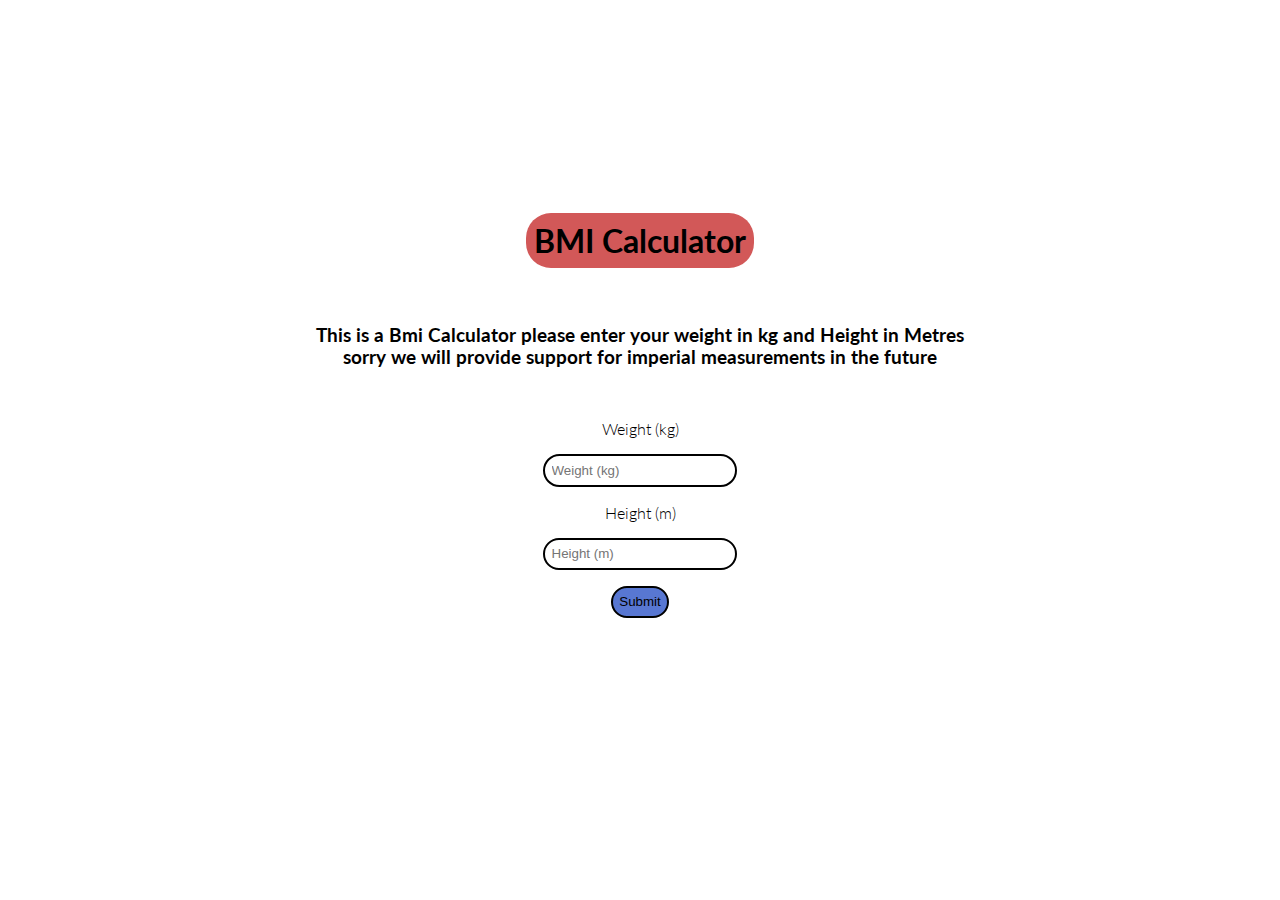
==== index.html @ 0bbd0216 "aaaaa" ====
<!DOCTYPE html>
<html lang="en">
<head>
    <meta charset="UTF-8">
    <meta name="viewport" content="width=device-width, initial-scale=1.0">
    <title>BMI Calculator</title>
    <link rel="stylesheet" href="style.css">
    <link rel="preconnect" href="https://fonts.googleapis.com">
<link rel="preconnect" href="https://fonts.gstatic.com" crossorigin>
<link href="https://fonts.googleapis.com/css2?family=Lato:ital,wght@0,100;0,300;0,400;0,700;0,900;1,100;1,300;1,400;1,700;1,900&display=swap" rel="stylesheet">
</head>
<body>
    <main id="mainmeat"> 
        <h1>BMI Calculator</h1>
        <h3>This is a Bmi Calculator please enter your weight in kg and Height in Metres <br> sorry we will provide support for imperial measurements in the future</h3>
        <form id="data" action="results.html" method="get"></form>
            <label id="weightlabel">Weight (kg)</label>
            <input type="text" id="weightinput" placeholder="Weight (kg)" required>
            <label id="heightlabel">Height (m)</label>
            <input type="text" id="heightinput" placeholder="Height (m)" required>
            <button type="submit" id="submitbtn" onclick="storeDATA()">Submit</button>
        </form>
    </main>
    <script src="main.js"></script>
</body>
</html>
---- style.css ----
#mainmeat{
    display:flex;
    flex-direction: column;
    align-items: center;
    text-align: center;
    gap: 1rem;
    font-family: "Lato", sans-serif;
    font-weight: 300;
    font-style: normal;
}

body{
    margin:0;
    padding: 0;
    display:flex;
    height: 90vh;
    align-items:center;
    justify-content: center;
}

h1 {
    background-color: rgb(210, 88, 88);
    display: inline-block;
    padding: 0.25em;
    border-radius: 25px;
    
}

input {
    border-radius: 25px;
    padding: 0.5em;
    border-color: black;
    border-style: solid;
}

#submitbtn{
    border-radius: 25px;
    padding: 0.5em;
    border-color: black;
    border-style: solid;
    background-color: rgb(88, 119, 210);
}

#submitbtn:hover{
    background-color: rgb(99, 131, 229);
}

@media (min-width:1920px) {
#mainmeat {
    transform-origin: center;
    transform: scale(3);
}
}
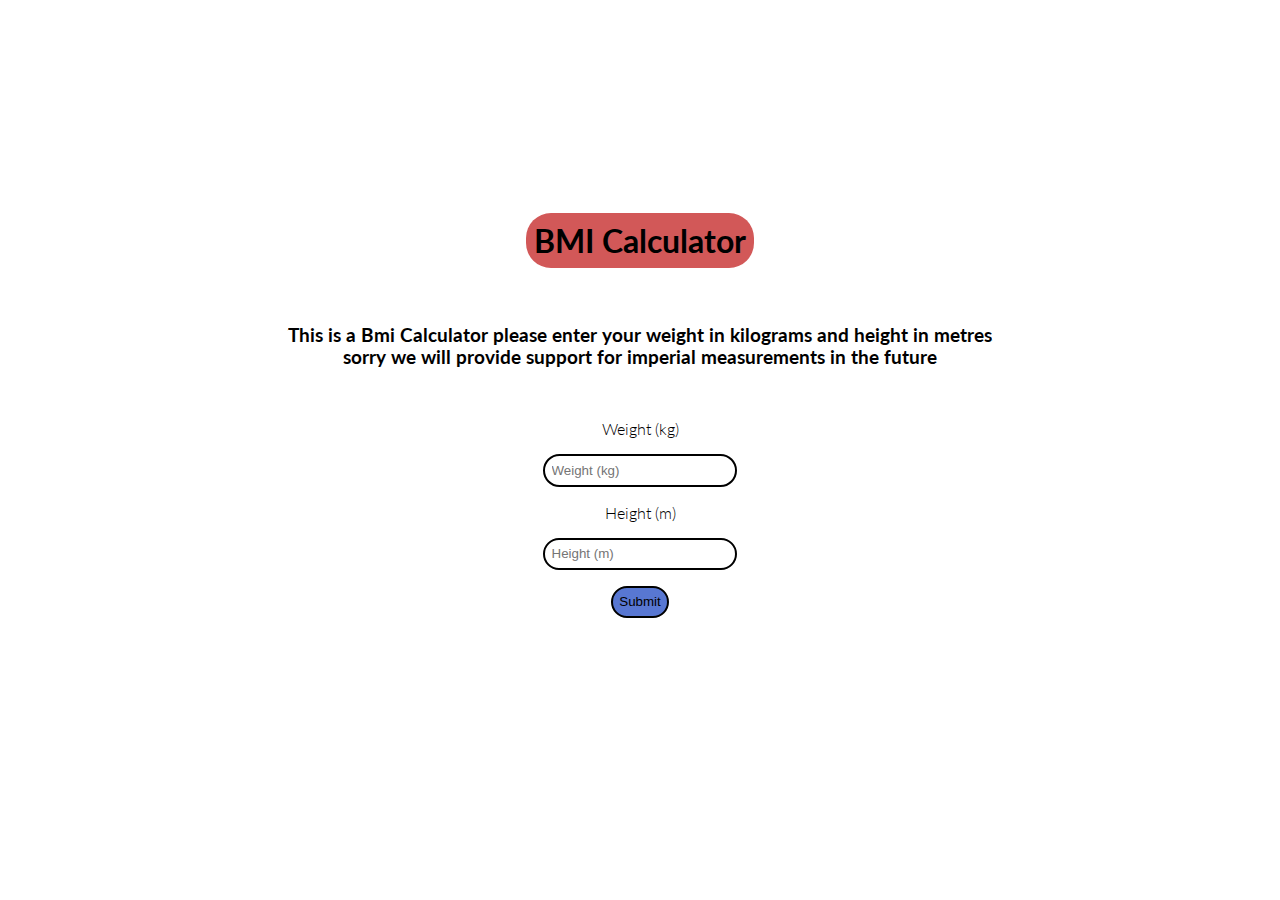
==== commit fbd09d57: "aa" ====
--- a/index.html
+++ b/index.html
@@ -12,7 +12,7 @@
 <body>
     <main id="mainmeat"> 
         <h1>BMI Calculator</h1>
-        <h3>This is a Bmi Calculator please enter your weight in kg and Height in Metres <br> sorry we will provide support for imperial measurements in the future</h3>
+        <h3>This is a Bmi Calculator please enter your weight in kilograms and height in metres <br> sorry we will provide support for imperial measurements in the future</h3>
         <form id="data" action="results.html" method="get"></form>
             <label id="weightlabel">Weight (kg)</label>
             <input type="text" id="weightinput" placeholder="Weight (kg)" required>
